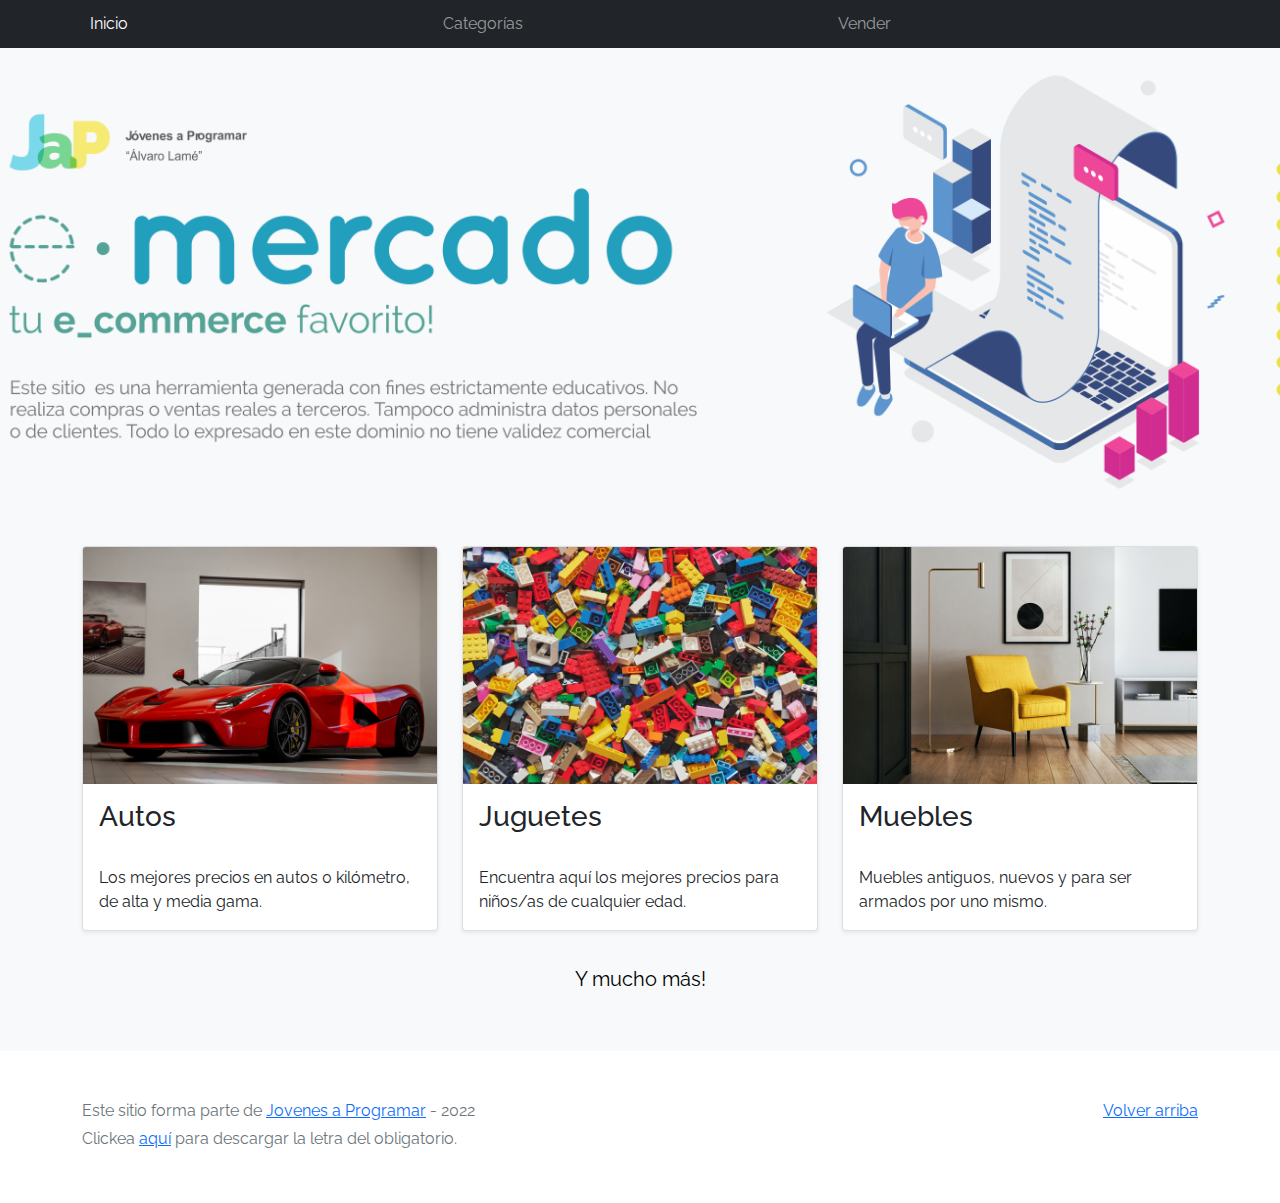
==== index.html @ 11f27f97 "Base" ====
<!DOCTYPE html>
<html lang="es">

<head>
  <meta http-equiv="Content-Type" content="text/html; charset=UTF-8">
  <meta name="viewport" content="width=device-width, initial-scale=1, shrink-to-fit=no">
  <title>eMercado - Todo lo que busques está aquí</title>

  <link href="https://fonts.googleapis.com/css?family=Raleway:300,300i,400,400i,700,700i,900,900i" rel="stylesheet">
  <link href="css/bootstrap.min.css" rel="stylesheet">
  <link href="css/styles.css" rel="stylesheet">
</head>

<body>
  <nav class="navbar navbar-expand-lg navbar-dark bg-dark p-1">
    <div class="container">
      <button class="navbar-toggler" type="button" data-bs-toggle="collapse" data-bs-target="#navbarNav"
        aria-controls="navbarNav" aria-expanded="false" aria-label="Toggle navigation">
        <span class="navbar-toggler-icon"></span>
      </button>
      <div class="collapse navbar-collapse" id="navbarNav">
        <ul class="navbar-nav w-100 justify-content-between">
          <li class="nav-item">
            <a class="nav-link active" href="index.html">Inicio</a>
          </li>
          <li class="nav-item">
            <a class="nav-link" href="categories.html">Categorías</a>
          </li>
          <li class="nav-item">
            <a class="nav-link" href="sell.html">Vender</a>
          </li>
          <li class="nav-item">
          </li>
        </ul>
      </div>
    </div>
  </nav>
  <main>
    <div class="jumbotron text-center"></div>
    <div class="album py-5 bg-light">
      <div class="container">
        <div class="row">
          <div class="col-md-4">
            <div class="card mb-4 shadow-sm custom-card cursor-active" id="autos">
              <img class="bd-placeholder-img card-img-top" src="img/cars_index.jpg"
                alt="Imgagen representativa de la categoría 'Autos'">
              <h3 class="m-3">Autos</h3>
              <div class="card-body">
                <p class="card-text">Los mejores precios en autos 0 kilómetro, de alta y media gama.</p>
              </div>
            </div>
          </div>
          <div class="col-md-4">
            <div class="card mb-4 shadow-sm custom-card cursor-active" id="juguetes">
              <img class="bd-placeholder-img card-img-top" src="img/toys_index.jpg"
                alt="Imgagen representativa de la categoría 'Juguetes'">
              <h3 class="m-3">Juguetes</h3>
              <div class="card-body">
                <p class="card-text">Encuentra aquí los mejores precios para niños/as de cualquier edad.</p>
              </div>
            </div>
          </div>
          <div class="col-md-4">
            <div class="card mb-4 shadow-sm custom-card cursor-active" id="muebles">
              <img class="bd-placeholder-img card-img-top" src="img/furniture_index.jpg"
                alt="Imgagen representativa de la categoría 'Muebles'">
              <h3 class="m-3">Muebles</h3>
              <div class="card-body">
                <p class="card-text">Muebles antiguos, nuevos y para ser armados por uno mismo.</p>
              </div>
            </div>
          </div>
        </div>
        <div class="row">
          <a class="btn btn-light btn-lg btn-block" href="categories.html">Y mucho más!</a>
        </div>
      </div>
    </div>
  </main>
  <footer class="text-muted">
    <div class="container">
      <p class="float-end">
        <a href="#">Volver arriba</a>
      </p>
      <p>Este sitio forma parte de <a href="https://jovenesaprogramar.edu.uy/" target="_blank">Jovenes a Programar</a> -
        2022</p>
      <p>Clickea <a target="_blank" href="Letra.pdf">aquí</a> para descargar la letra del obligatorio.</p>
    </div>
  </footer>
  <script src="js/bootstrap.bundle.min.js"></script>
  <script src="js/index.js"></script>
  <script src="js/init.js"></script>
</body>

</html>
---- css/styles.css ----
.jumbotron,
.card-body,
.container,
.site-header {
  font-family: 'Raleway', serif !important;
}

.jumbotron .display-4 {
  font-weight: bold;
}

nav a {
  text-decoration: none;
}

.bd-placeholder-img {
  font-size: 1.125rem;
  text-anchor: middle;
  -webkit-user-select: none;
  -moz-user-select: none;
  -ms-user-select: none;
  user-select: none;
}

@media (min-width: 768px) {
  .bd-placeholder-img-lg {
    font-size: 3.5rem;
  }
}

.jumbotron {
  height: 50vh;
  padding: 5em inherit;
  margin-bottom: 0;
  background-color: #53C0FB;
  background: url('../img/cover_back.png');
  background-size: cover;
  background-position: center;
  background-repeat: no-repeat;
  color: black;
  font-weight: bold;
}

@media (min-width: 768px) {
  .jumbotron {
    padding-top: 6rem;
    padding-bottom: 6rem;
  }
}

.jumbotron p:last-child {
  margin-bottom: 0;
}

.jumbotron-heading {
  font-weight: 300;
}

.jumbotron .container {
  max-width: 40rem;
  background-color: rgba(255, 255, 255, 0.5);
  border-radius: 10px;
  text-shadow: 1px 1px 2px grey;
}

.jumbotron .lead {
  font-size: 38px;
}

footer {
  padding-top: 3rem;
  padding-bottom: 3rem;
}

footer p {
  margin-bottom: .25rem;
}

.site-header a {
  color: white;
  transition: ease-in-out color .15s;
}

.site-header .dropdown-menu a {
  color: black;
}

.dropzone {
  border: 2px dashed #0087F7;
  border-radius: 5px;
  background: white;
}

.img-fit {
  max-height: 100%;
}

.alert {
  position: fixed;
  top: 80px;
  width: 50%;
  left: 50%;
  transform: translate(-50%, 0);
}

.lds-ring {
  display: inline-block;
  position: relative;
  width: 64px;
  height: 64px;
  top: 50%;
  left: 50%;
}

.cursor-active {
  cursor: pointer;
}

.left {
  float: left;
  padding: 4px;
  background-color: rgba(255, 255, 255, 0.5);
}

.lds-ring div {
  box-sizing: border-box;
  display: block;
  position: absolute;
  width: 51px;
  height: 51px;
  margin: 6px;
  border: 6px solid #fff;
  border-radius: 50%;
  animation: lds-ring 1.2s cubic-bezier(0.5, 0, 0.5, 1) infinite;
  border-color: #fff transparent transparent transparent;
}

.lds-ring div:nth-child(1) {
  animation-delay: -0.45s;
}

.lds-ring div:nth-child(2) {
  animation-delay: -0.3s;
}

.lds-ring div:nth-child(3) {
  animation-delay: -0.15s;
}

@keyframes lds-ring {
  0% {
    transform: rotate(0deg);
  }

  100% {
    transform: rotate(360deg);
  }
}

.signin {
  width: 100%;
  max-width: 330px;
  padding: 15px;
  margin: auto;
}

#spinner-wrapper {
  position: fixed;
  background-color: rgba(0, 0, 0, 0.5);
  width: 100%;
  height: 100%;
  top: 0;
  left: 0;
  z-index: 1021;
  display: none;
}

main {
  min-height: calc(100vh - 210px);
}

a.custom-card,
a.custom-card:hover {
  color: inherit;
  text-decoration: inherit;
}

.checked {
  color: orange;
}
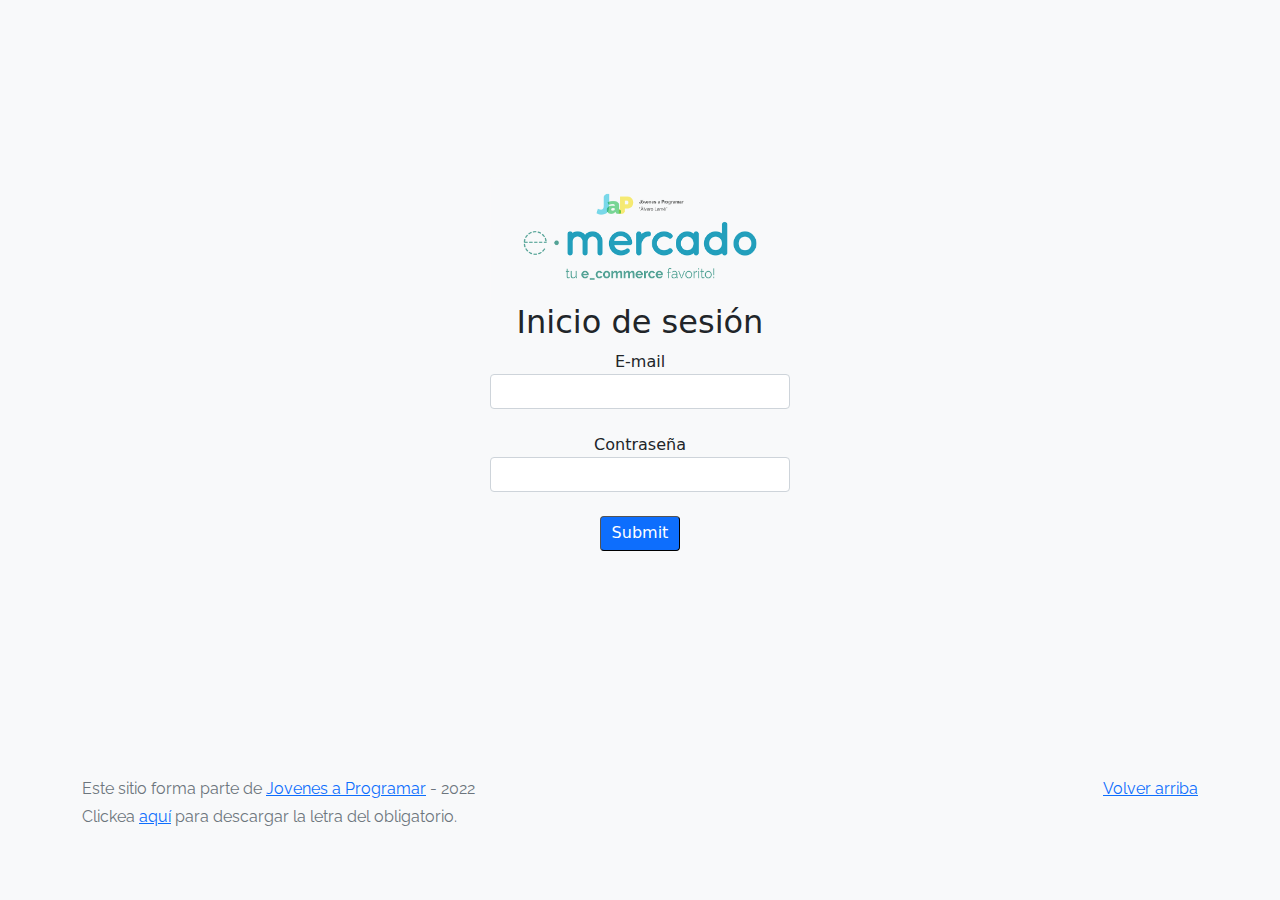
==== commit 38e28e93: "Productos y login" ====
--- a/index.html
+++ b/index.html
@@ -9,87 +9,48 @@
   <link href="https://fonts.googleapis.com/css?family=Raleway:300,300i,400,400i,700,700i,900,900i" rel="stylesheet">
   <link href="css/bootstrap.min.css" rel="stylesheet">
   <link href="css/styles.css" rel="stylesheet">
+  <link href="css/style2.css" rel="stylesheet">
+
+  <style>
+    body {
+      background-color: rgb(248, 249, 250);
+    }
+  </style>
 </head>
-
-<body>
-  <nav class="navbar navbar-expand-lg navbar-dark bg-dark p-1">
-    <div class="container">
-      <button class="navbar-toggler" type="button" data-bs-toggle="collapse" data-bs-target="#navbarNav"
-        aria-controls="navbarNav" aria-expanded="false" aria-label="Toggle navigation">
-        <span class="navbar-toggler-icon"></span>
-      </button>
-      <div class="collapse navbar-collapse" id="navbarNav">
-        <ul class="navbar-nav w-100 justify-content-between">
-          <li class="nav-item">
-            <a class="nav-link active" href="index.html">Inicio</a>
-          </li>
-          <li class="nav-item">
-            <a class="nav-link" href="categories.html">Categorías</a>
-          </li>
-          <li class="nav-item">
-            <a class="nav-link" href="sell.html">Vender</a>
-          </li>
-          <li class="nav-item">
-          </li>
-        </ul>
+<main class="text-center">
+  <div class="abs-center">
+    <form action="" id="mi-formulario" class="form">
+      <img src="img/login.png" alt="logo" width="300px">
+      <h2 class="">Inicio de sesión</h2>
+      <div class="">
+        <p class="etiqueta-input">E-mail</p>
+        <input type="text" id="mi-mail-input" class="form-control input-text">
+        <div id="div-error-mail"></div>
       </div>
-    </div>
-  </nav>
-  <main>
-    <div class="jumbotron text-center"></div>
-    <div class="album py-5 bg-light">
-      <div class="container">
-        <div class="row">
-          <div class="col-md-4">
-            <div class="card mb-4 shadow-sm custom-card cursor-active" id="autos">
-              <img class="bd-placeholder-img card-img-top" src="img/cars_index.jpg"
-                alt="Imgagen representativa de la categoría 'Autos'">
-              <h3 class="m-3">Autos</h3>
-              <div class="card-body">
-                <p class="card-text">Los mejores precios en autos 0 kilómetro, de alta y media gama.</p>
-              </div>
-            </div>
-          </div>
-          <div class="col-md-4">
-            <div class="card mb-4 shadow-sm custom-card cursor-active" id="juguetes">
-              <img class="bd-placeholder-img card-img-top" src="img/toys_index.jpg"
-                alt="Imgagen representativa de la categoría 'Juguetes'">
-              <h3 class="m-3">Juguetes</h3>
-              <div class="card-body">
-                <p class="card-text">Encuentra aquí los mejores precios para niños/as de cualquier edad.</p>
-              </div>
-            </div>
-          </div>
-          <div class="col-md-4">
-            <div class="card mb-4 shadow-sm custom-card cursor-active" id="muebles">
-              <img class="bd-placeholder-img card-img-top" src="img/furniture_index.jpg"
-                alt="Imgagen representativa de la categoría 'Muebles'">
-              <h3 class="m-3">Muebles</h3>
-              <div class="card-body">
-                <p class="card-text">Muebles antiguos, nuevos y para ser armados por uno mismo.</p>
-              </div>
-            </div>
-          </div>
-        </div>
-        <div class="row">
-          <a class="btn btn-light btn-lg btn-block" href="categories.html">Y mucho más!</a>
-        </div>
+      <br>
+      <div class="">
+        <p class="etiqueta-input">Contraseña</p>
+        <input type="password" id="mi-contraseña-input" class="form-control input-text">
+        <div id="div-error-pass"></div>
       </div>
-    </div>
-  </main>
-  <footer class="text-muted">
-    <div class="container">
-      <p class="float-end">
-        <a href="#">Volver arriba</a>
-      </p>
-      <p>Este sitio forma parte de <a href="https://jovenesaprogramar.edu.uy/" target="_blank">Jovenes a Programar</a> -
-        2022</p>
-      <p>Clickea <a target="_blank" href="Letra.pdf">aquí</a> para descargar la letra del obligatorio.</p>
-    </div>
-  </footer>
-  <script src="js/bootstrap.bundle.min.js"></script>
-  <script src="js/index.js"></script>
-  <script src="js/init.js"></script>
+      <br>
+      <div>
+        <input type="submit" class="input-submit">
+      </div>
+    </form>
+  </div>
+</main>
+<footer class="text-muted">
+  <div class="container">
+    <p class="float-end">
+      <a href="#">Volver arriba</a>
+    </p>
+    <p>Este sitio forma parte de <a href="https://jovenesaprogramar.edu.uy/" target="_blank">Jovenes a Programar</a> -
+      2022</p>
+    <p>Clickea <a target="_blank" href="Letra.pdf">aquí</a> para descargar la letra del obligatorio.</p>
+  </div>
+</footer>
+<script src="js/login.js"></script>
 </body>
 
 </html>--- a/css/style2.css
+++ b/css/style2.css
@@ -0,0 +1,45 @@
+.abs-center{
+    display: flex;
+    align-items: center;
+    justify-content: center;
+    width: auto;
+    height: 729px;
+}
+
+.form{
+    display: flex;
+    flex-direction: column;
+    align-items: center;
+    justify-content: center;
+    width: 450px;
+    height: 450px;
+}
+
+input{
+    border-radius: 4px;
+    border-width: 1px;
+    width: 300px;
+    height: 35px;
+}
+
+.input-text{
+    width: 300px;
+    height: 35px;
+}
+
+.input-submit{
+    width: 80px;
+    height: 35px;
+    background-color: rgb(13, 110, 253);
+    color: white;
+    font-weight: 500;
+}
+
+.etiqueta-input{
+    margin: 0;
+}
+
+.p-error{
+    margin: 0px;
+    color: rgb(200, 25, 25);
+}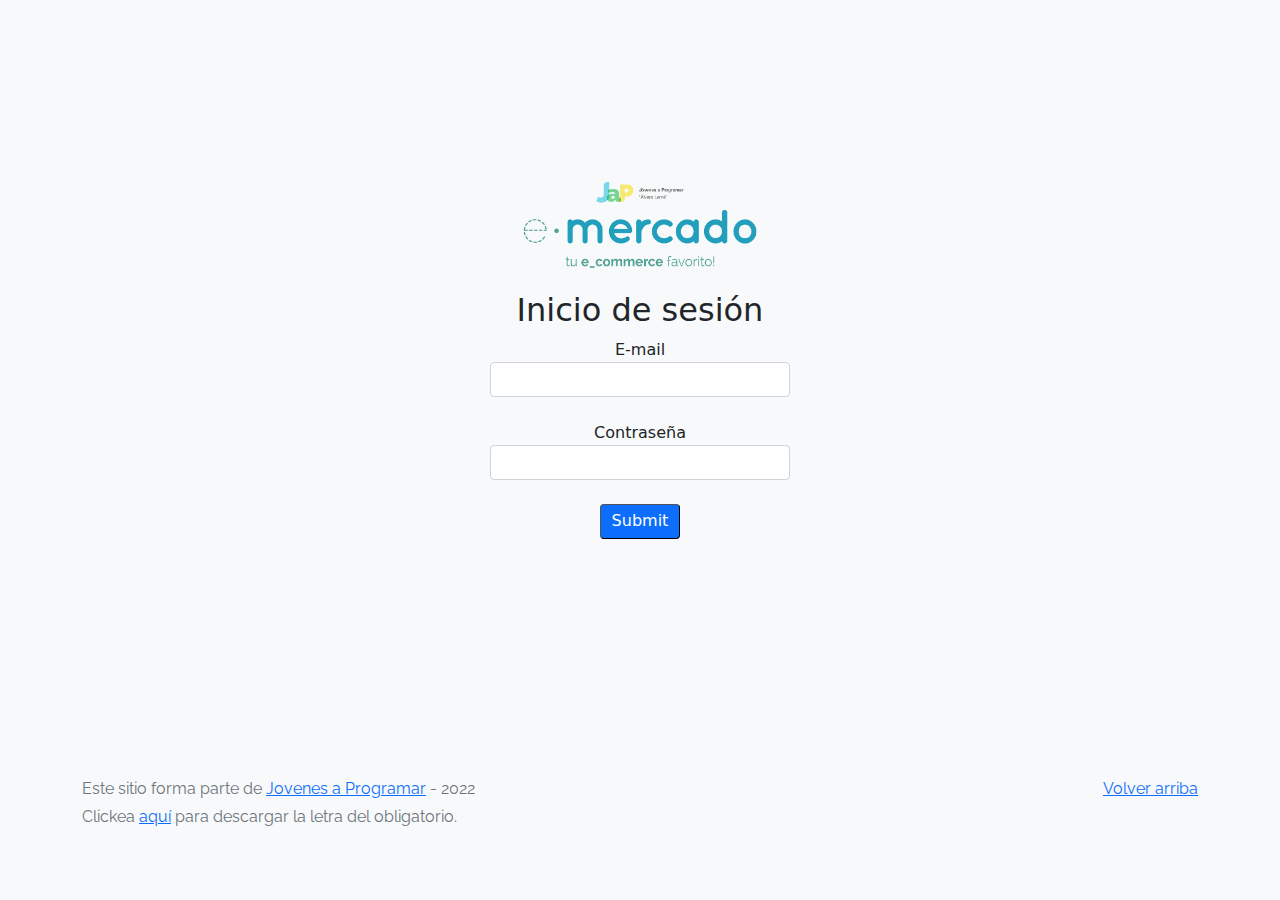
==== commit 00e1910b: "Oauth" ====
--- a/index.html
+++ b/index.html
@@ -17,6 +17,9 @@
     }
   </style>
 </head>
+<script src="https://accounts.google.com/gsi/client" async defer></script>
+<script src="js/oauth.js"></script>
+
 <main class="text-center">
   <div class="abs-center">
     <form action="" id="mi-formulario" class="form">
@@ -37,6 +40,8 @@
       <div>
         <input type="submit" class="input-submit">
       </div>
+      <br>
+    <div id="buttonDiv"></div> 
     </form>
   </div>
 </main>
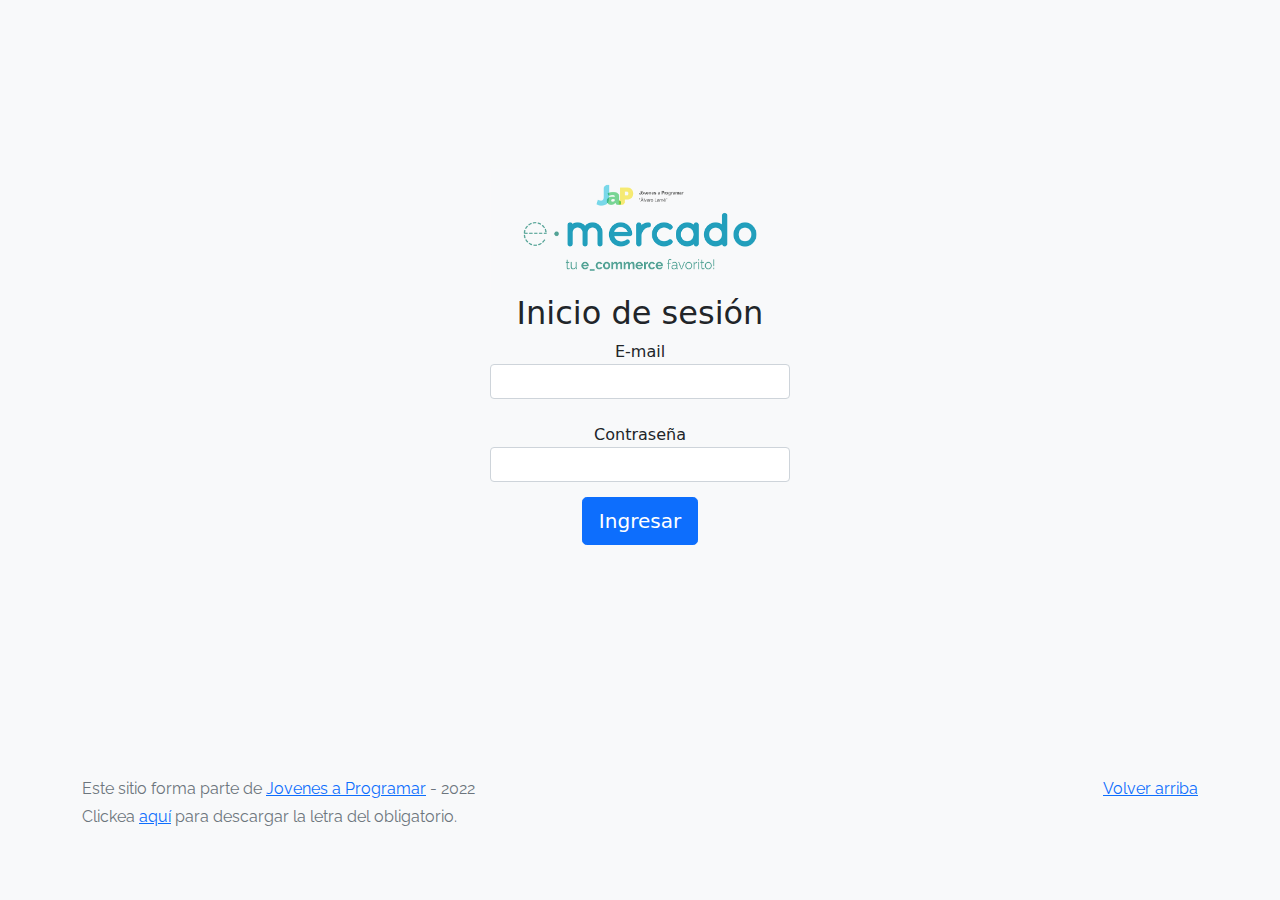
==== commit ff36c852: "Productos por categoria y orden" ====
--- a/index.html
+++ b/index.html
@@ -13,12 +13,10 @@
 
   <style>
     body {
-      background-color: rgb(248, 249, 250);
+      background-color: #f8f9fa;
     }
   </style>
 </head>
-<script src="https://accounts.google.com/gsi/client" async defer></script>
-<script src="js/oauth.js"></script>
 
 <main class="text-center">
   <div class="abs-center">
@@ -36,12 +34,10 @@
         <input type="password" id="mi-contraseña-input" class="form-control input-text">
         <div id="div-error-pass"></div>
       </div>
-      <br>
-      <div>
-        <input type="submit" class="input-submit">
+      <div class="botones">
+        <button id="boton" type="submit" class="w-100 btn btn-lg btn-primary">Ingresar</button>
       </div>
-      <br>
-    <div id="buttonDiv"></div> 
+    <div id="buttonDiv" class="botones"></div> 
     </form>
   </div>
 </main>
@@ -56,6 +52,8 @@
   </div>
 </footer>
 <script src="js/login.js"></script>
+<script src="https://accounts.google.com/gsi/client" async defer></script>
+<script src="js/oauth.js"></script>
 </body>
 
 </html>--- a/css/style2.css
+++ b/css/style2.css
@@ -42,4 +42,9 @@
 .p-error{
     margin: 0px;
     color: rgb(200, 25, 25);
+}
+
+.botones{
+    margin: 15px;
+    margin-bottom: 0px;
 }